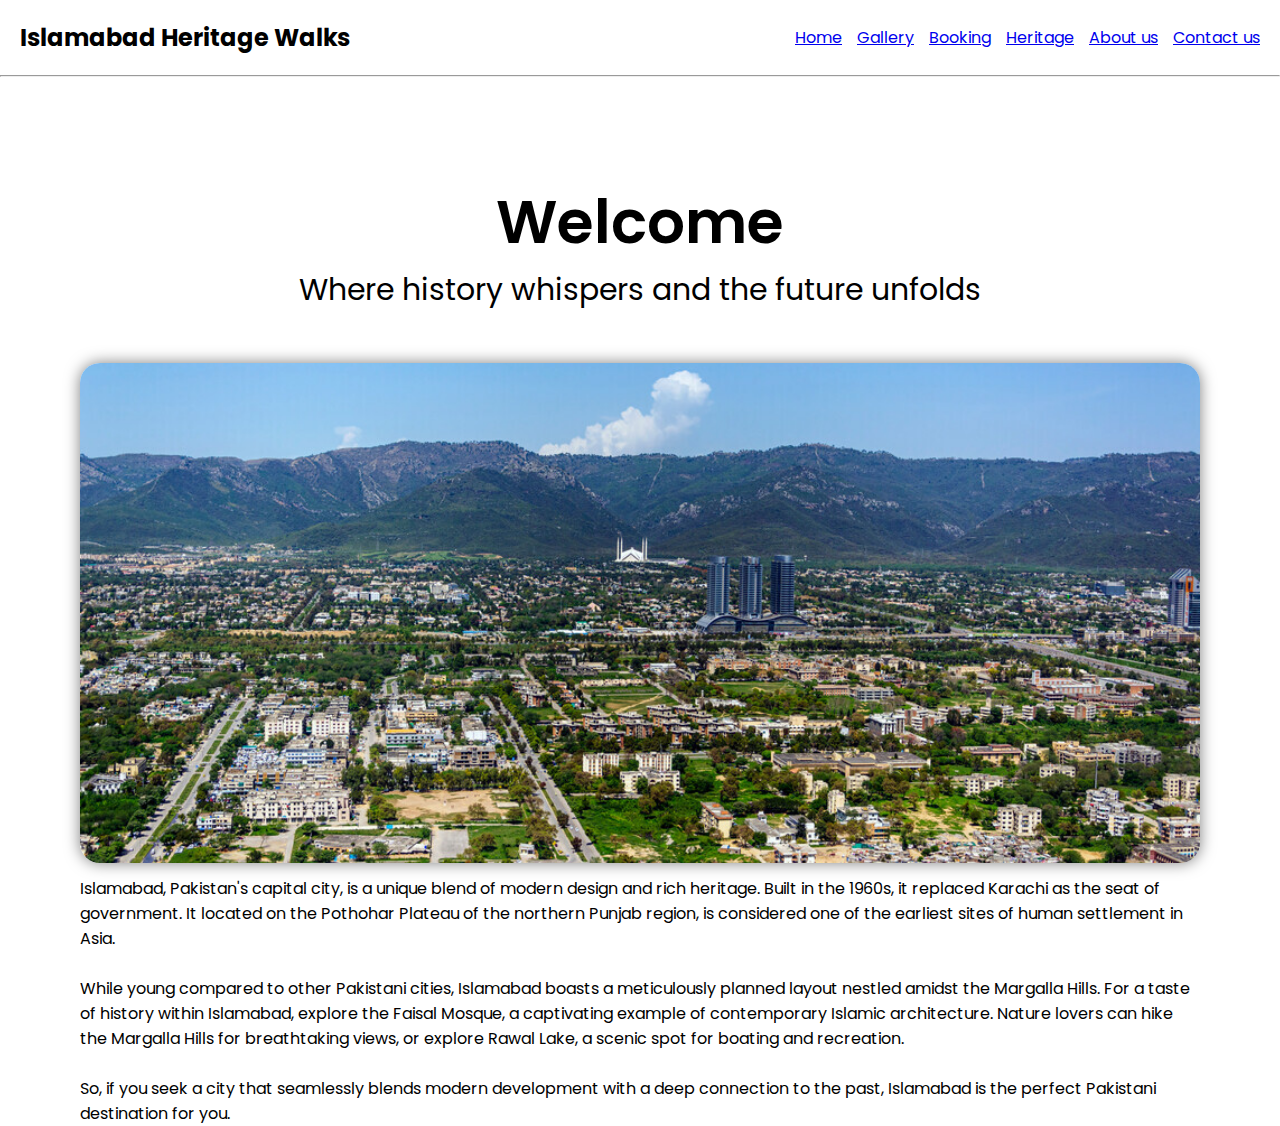
==== index.html @ ec0f9fc4 "Initial added" ====
<!DOCTYPE html>
<html lang="en">
  <head>
    <meta charset="UTF-8" />
    <meta name="viewport" content="width=device-width, initial-scale=1.0" />
    <title>Islamabad Heritage Walks</title>
    <link rel="stylesheet" href="./assets/style.css" />
  </head>
  <body>
    <div id="main">
      <header
        style="
          padding: 20px 20px;
          display: flex;
          justify-content: space-between;
          align-items: center;
        "
      >
        <h1 class="poppins-bold" style="font-size: 24px">
          Islamabad Heritage Walks
        </h1>
        <div style="display: flex; gap: 15px">
          <a href="./index.html">Home</a>
          <a href="./Pages/gallery.html">Gallery</a>
          <a href="./Pages/booking.html">Booking</a>
          <a href="./Pages/heritage.html">Heritage</a>
          <a href="./Pages/about.html">About us</a>
          <a href="./Pages/contact.html">Contact us</a>
        </div>
      </header>
      <hr />

      <main style="text-align: center; font-size: 30px; padding: 0px 80px">
        <h1 class="poppins-semibold" style="margin-top: 100px">Welcome</h1>
        <h4>Where history whispers and the future unfolds</h4>

        <div>
          <div>
            <img
              src="./assets/home.jpg"
              style="
                margin-top: 50px;
                border-radius: 20px;
                object-fit: cover;
                width: 100%;
                height: 500px;
                box-shadow: 0px 0px 15px 0px rgba(0, 0, 0, 0.5);
              "
              alt=""
            />
          </div>
          <p style="text-align: left; font-size: 16px">
            Islamabad, Pakistan's capital city, is a unique blend of modern
            design and rich heritage. Built in the 1960s, it replaced Karachi as
            the seat of government. It located on the Pothohar Plateau of the
            northern Punjab region, is considered one of the earliest sites of
            human settlement in Asia. <br /><br />
            While young compared to other Pakistani cities, Islamabad boasts a
            meticulously planned layout nestled amidst the Margalla Hills. For a
            taste of history within Islamabad, explore the Faisal Mosque, a
            captivating example of contemporary Islamic architecture. Nature
            lovers can hike the Margalla Hills for breathtaking views, or
            explore Rawal Lake, a scenic spot for boating and recreation.
            <br /><br />
            So, if you seek a city that seamlessly blends modern development
            with a deep connection to the past, Islamabad is the perfect
            Pakistani destination for you.
          </p>
        </div>
      </main>
    </div>
  </body>
</html>
---- assets/style.css ----
@import url('https://fonts.googleapis.com/css2?family=Poppins:wght@400;600;700&display=swap');

* {
    font-family: "Poppins", sans-serif;
    font-weight: 400;
    font-style: normal;
    margin: 0;
    padding: 0;
    box-sizing: border-box;
}

.poppins-semibold {
    font-family: "Poppins", sans-serif;
    font-weight: 600;
    font-style: normal;
}

.poppins-bold {
    font-family: "Poppins", sans-serif;
    font-weight: 700;
    font-style: normal;
}
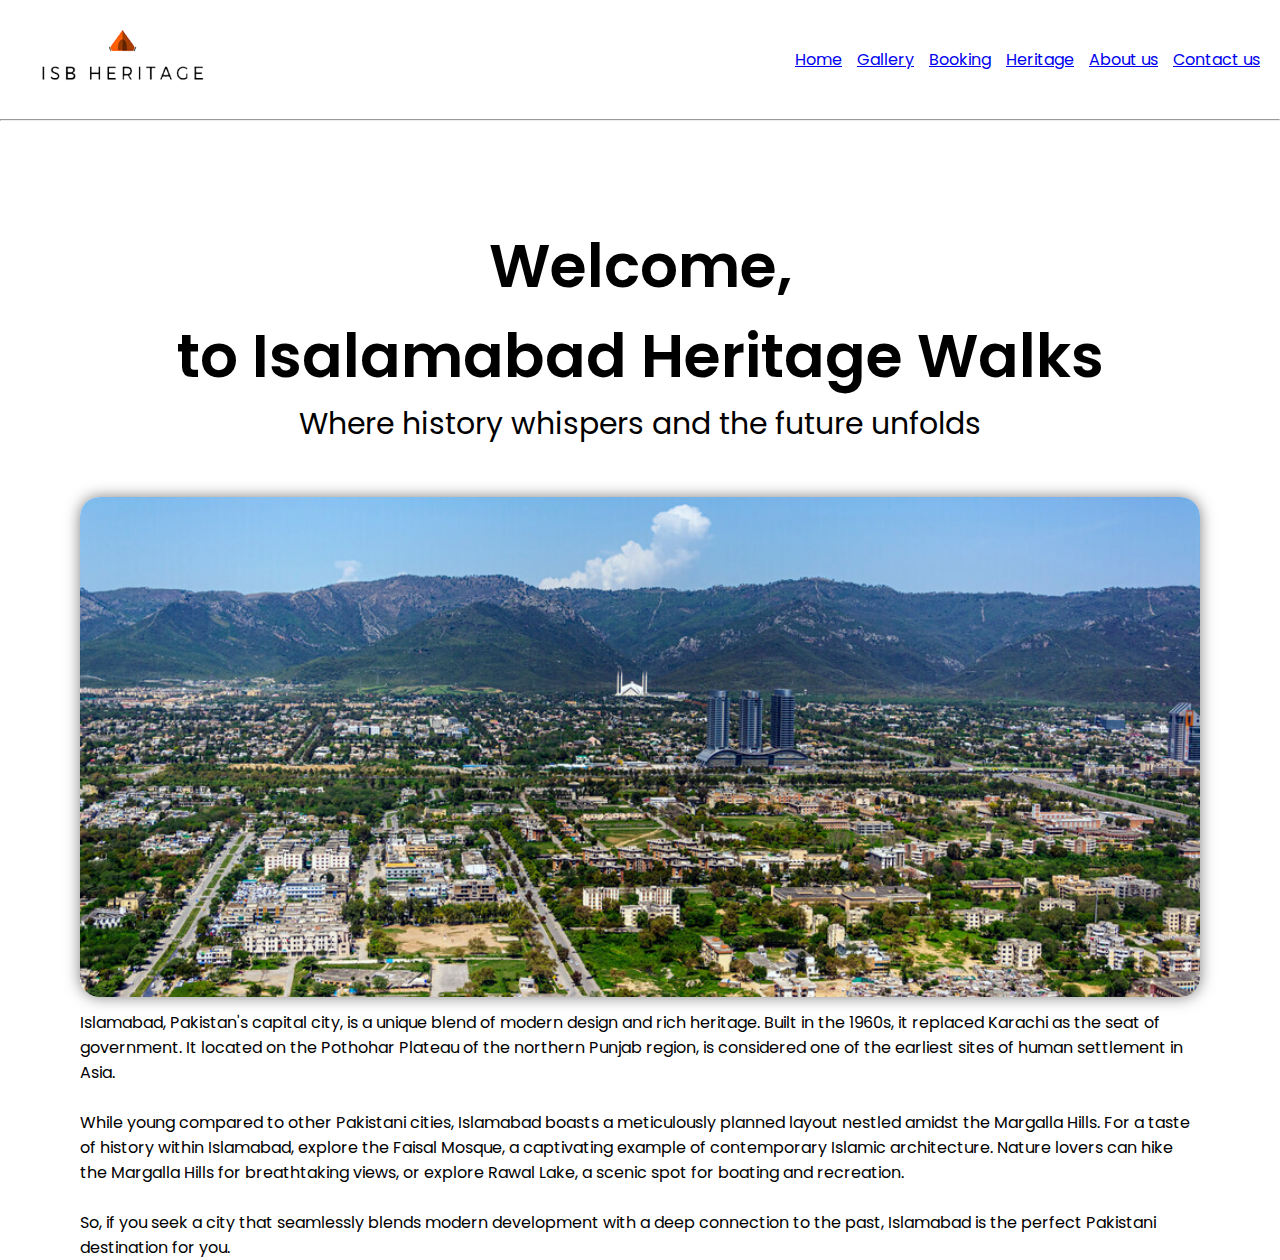
==== commit 6e3b9e0a: "Added Haritage pages" ====
--- a/index.html
+++ b/index.html
@@ -16,10 +16,10 @@
           align-items: center;
         "
       >
-        <h1 class="poppins-bold" style="font-size: 24px">
-          Islamabad Heritage Walks
-        </h1>
-        <div style="display: flex; gap: 15px">
+        <a href="./index.html" class="poppins-bold" style="font-size: 24px">
+          <img src="./assets/logo.png" style="width: 70%;" alt="">
+        <a/>
+        <div style="display: flex; gap: 15px;" >
           <a href="./index.html">Home</a>
           <a href="./Pages/gallery.html">Gallery</a>
           <a href="./Pages/booking.html">Booking</a>
@@ -31,7 +31,11 @@
       <hr />
 
       <main style="text-align: center; font-size: 30px; padding: 0px 80px">
-        <h1 class="poppins-semibold" style="margin-top: 100px">Welcome</h1>
+        <h1 class="poppins-semibold" style="margin-top: 100px">
+          Welcome,
+          <br />
+          to Isalamabad Heritage Walks
+        </h1>
         <h4>Where history whispers and the future unfolds</h4>
 
         <div>
